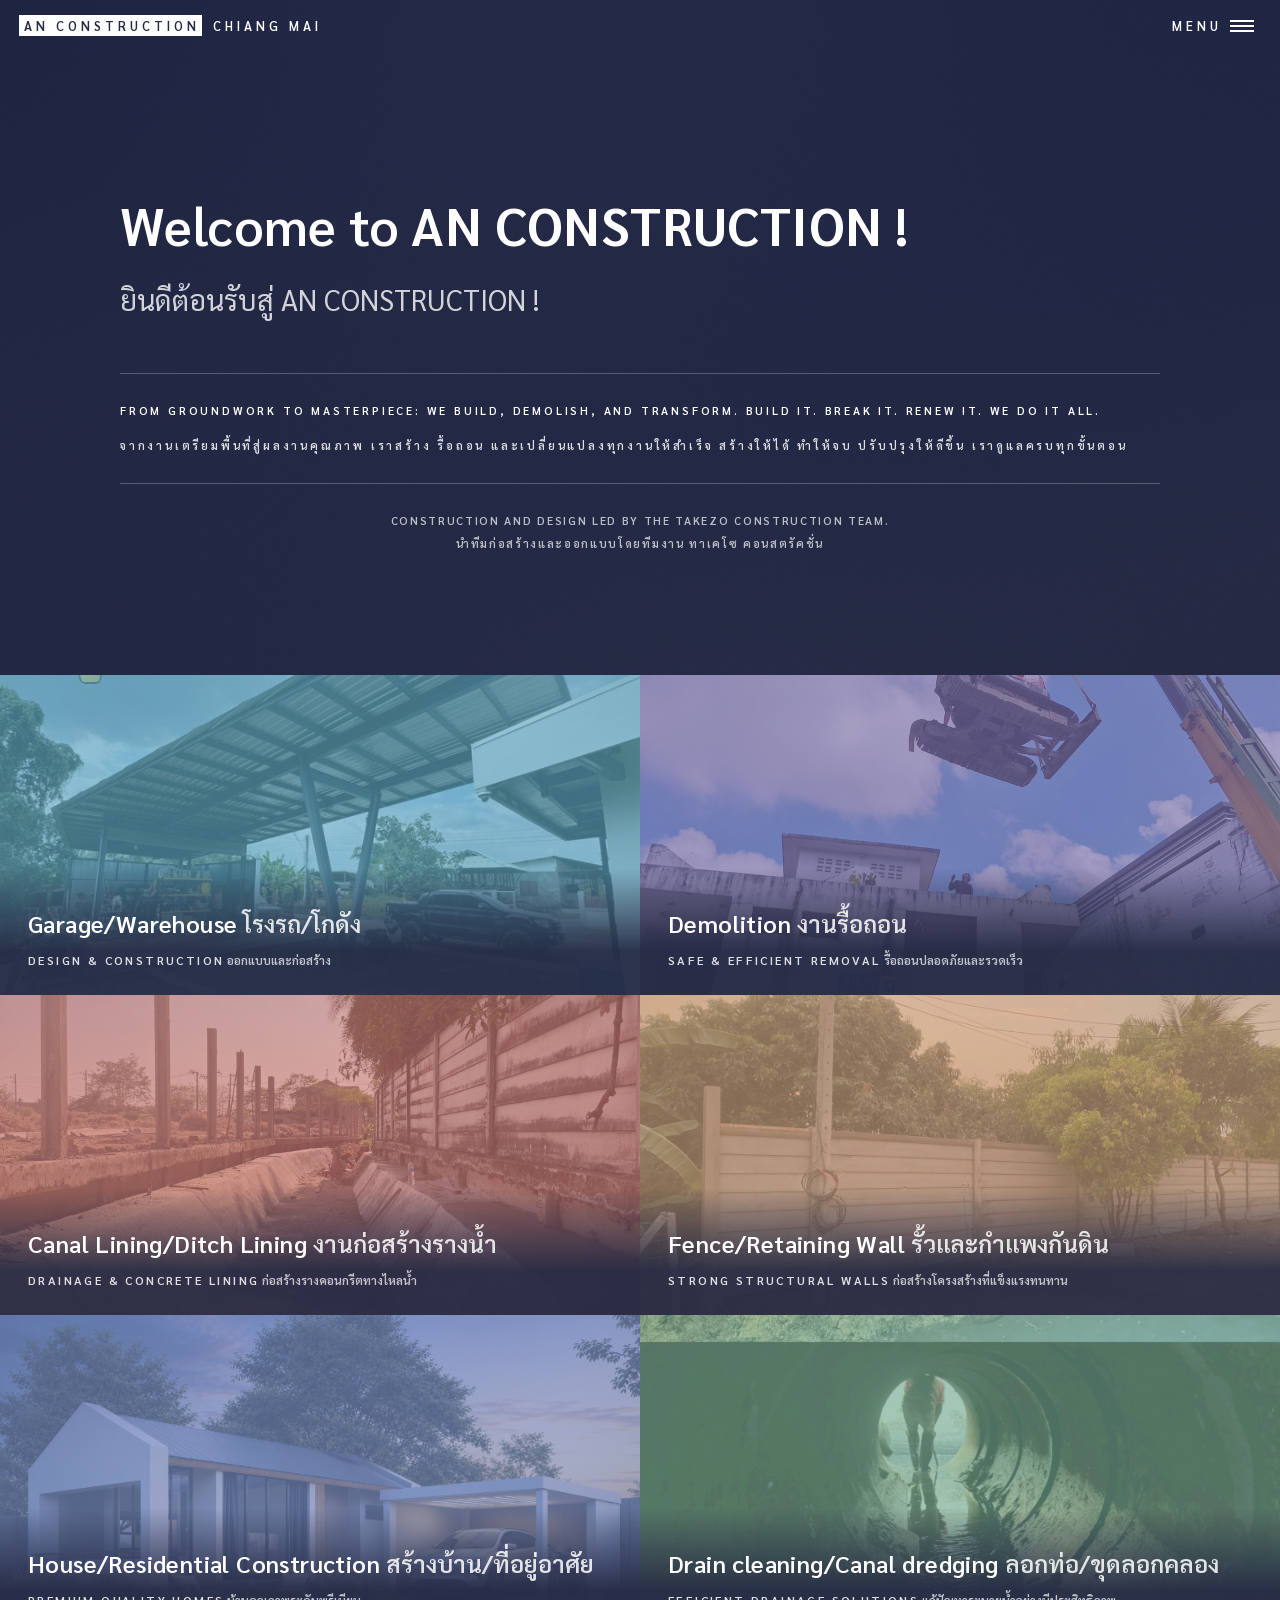
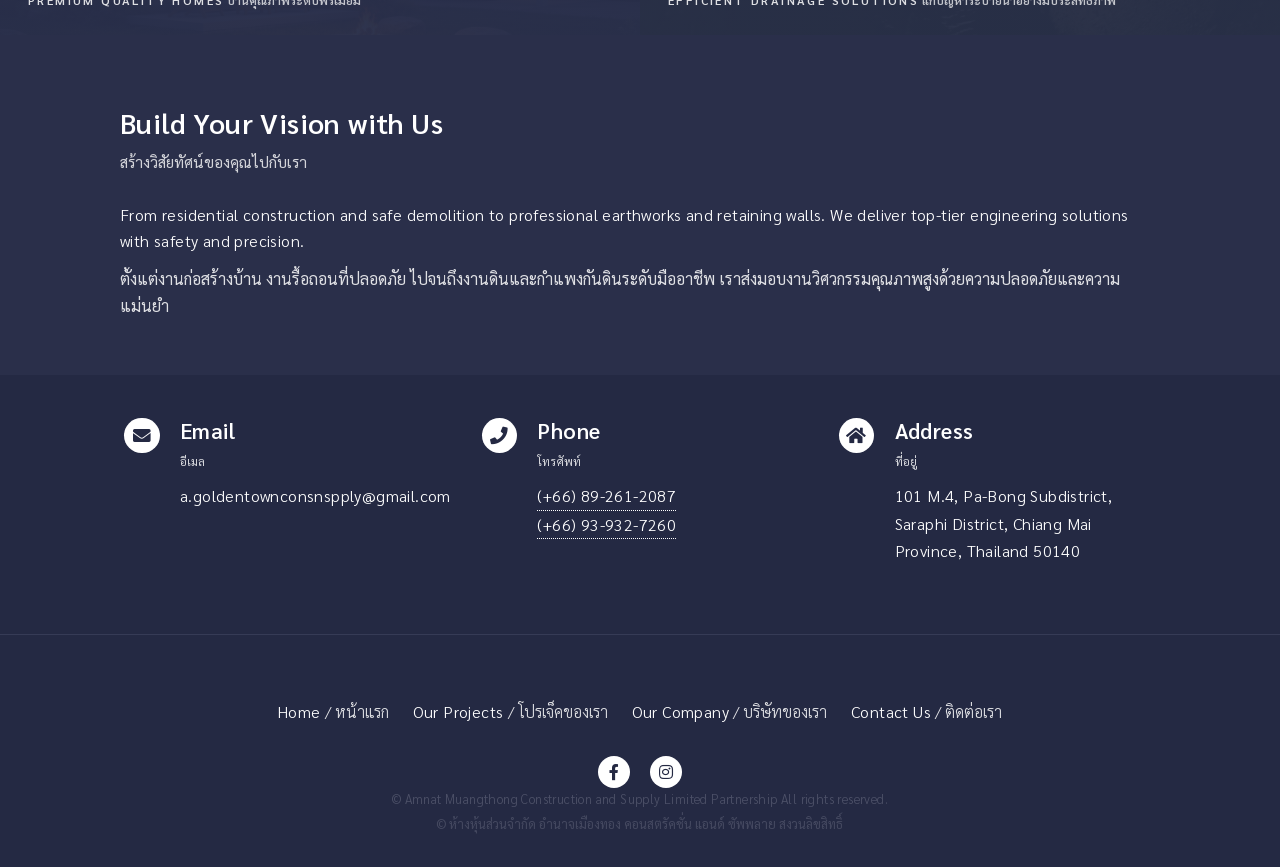
==== index.html @ c2fc77e4 "Add AN CONSTRUCTION website with SEO/AEO/GEO optimization Full static site build: 10 pages, structur" ====
<!doctype html>
<!--
	Forty by HTML5 UP
	html5up.net | @ajlkn
	Free for personal and commercial use under the CCA 3.0 license (html5up.net/license)
-->
<html lang="th">
  <head>
    <title>AN CONSTRUCTION Chiang Mai</title>
    <meta charset="utf-8" />
    <meta
      name="viewport"
      content="width=device-width, initial-scale=1, user-scalable=no"
    />
    <link rel="preconnect" href="https://fonts.googleapis.com" />
    <link rel="preconnect" href="https://fonts.gstatic.com" crossorigin />
    <link href="https://fonts.googleapis.com/css2?family=Sarabun:ital,wght@0,100;0,200;0,300;0,400;0,500;0,600;0,700;0,800;1,100;1,200;1,300;1,400;1,500;1,600;1,700;1,800&display=swap" rel="stylesheet" />
    <link rel="stylesheet" href="assets/css/main.css" />
    <noscript
      ><link rel="stylesheet" href="assets/css/noscript.css"
    /></noscript>
    <meta name="description" content="อำนาจเมืองทอง คอนสตรัคชั่น (AN CONSTRUCTION) รับเหมาก่อสร้างในเชียงใหม่ครบวงจร ทั้งงานก่อสร้าง ต่อเติมบ้าน รื้อถอน และลอกท่อระบายน้ำ บริการมาตรฐาน ตรงเวลา ติดต่อขอใบเสนอราคาฟรี" />
    <meta name="keywords" content="ลอกท่อ, รื้อถอน, ต่อเติมบ้าน, ก่อสร้าง, เชียงใหม่, รับเหมาก่อสร้างเชียงใหม่, รื้อถอนอาคารเชียงใหม่, ลอกท่อระบายน้ำเชียงใหม่, ต่อเติมบ้านเชียงใหม่, รับสร้างบ้านเชียงใหม่, ขุดลอกคลองเชียงใหม่" />
    <link rel="canonical" href="https://www.anconstruction.co.th/index.html" />
    <link rel="icon" type="image/svg+xml" href="favicon.svg" />
    <meta property="og:type" content="website" />
    <meta property="og:title" content="AN CONSTRUCTION Chiang Mai" />
    <meta property="og:description" content="อำนาจเมืองทอง คอนสตรัคชั่น (AN CONSTRUCTION) รับเหมาก่อสร้างในเชียงใหม่ครบวงจร ทั้งงานก่อสร้าง ต่อเติมบ้าน รื้อถอน และลอกท่อระบายน้ำ บริการมาตรฐาน ตรงเวลา ติดต่อขอใบเสนอราคาฟรี" />
    <meta property="og:image" content="https://www.anconstruction.co.th/images/pic07.jpg" />
    <meta property="og:url" content="https://www.anconstruction.co.th/index.html" />
    <meta property="og:locale" content="th_TH" />
    <meta name="twitter:card" content="summary_large_image" />
    <meta name="twitter:title" content="AN CONSTRUCTION Chiang Mai" />
    <meta name="twitter:description" content="อำนาจเมืองทอง คอนสตรัคชั่น (AN CONSTRUCTION) รับเหมาก่อสร้างในเชียงใหม่ครบวงจร ทั้งงานก่อสร้าง ต่อเติมบ้าน รื้อถอน และลอกท่อระบายน้ำ บริการมาตรฐาน ตรงเวลา ติดต่อขอใบเสนอราคาฟรี" />
    <meta name="twitter:image" content="https://www.anconstruction.co.th/images/pic07.jpg" />
    <script type="application/ld+json">
{
  "@context": "https://schema.org",
  "@type": "GeneralContractor",
  "name": "AN CONSTRUCTION Chiang Mai",
  "legalName": "Amnat Muangthong Construction and Supply Limited Partnership",
  "alternateName": "อำนาจเมืองทอง คอนสตรัคชั่น",
  "image": "https://www.anconstruction.co.th/images/pic07.jpg",
  "url": "https://www.anconstruction.co.th/",
  "telephone": [
    "+66892612087",
    "+66939327260"
  ],
  "email": "a.goldentownconsnspply@gmail.com",
  "address": {
    "@type": "PostalAddress",
    "streetAddress": "101 M.4",
    "addressLocality": "Pa-Bong Subdistrict, Saraphi District",
    "addressRegion": "Chiang Mai",
    "postalCode": "50140",
    "addressCountry": "TH"
  },
  "geo": {
    "@type": "GeoCoordinates",
    "latitude": 18.7295757,
    "longitude": 99.0670663
  },
  "hasMap": "https://maps.app.goo.gl/4C1uCDPWaN1j6zAW7",
  "areaServed": "Chiang Mai, Thailand",
  "sameAs": [
    "https://www.facebook.com/AmnatMuengThong",
    "https://www.instagram.com/anmtconstructions/"
  ],
  "priceRange": "$$"
}
    </script>

  </head>
  <body class="is-preload">
    <!-- Wrapper -->
    <div id="wrapper">
      <!-- Header -->
      <header id="header" class="alt">
        <a href="index.html" class="logo"
          ><strong>AN CONSTRUCTION</strong> <span>Chiang Mai</span></a
        >
        <nav>
          <a href="#menu">Menu</a>
        </nav>
      </header>

      <!-- Menu -->
      <nav id="menu">
        <ul class="links">
          <li><a href="index.html">Home<span class="i18n-th-inline"> / หน้าแรก</span></a></li>
          <li><a href="project.html">Our Projects<span class="i18n-th-inline"> / โปรเจ็คของเรา</span></a></li>
          <li><a href="companyinfo.html">Our Company<span class="i18n-th-inline"> / บริษัทของเรา</span></a></li>
          <li><a href="contactus.html">Contact Us<span class="i18n-th-inline"> / ติดต่อเรา</span></a></li>
        </ul>
      </nav>

      <!-- Banner -->
      <section id="banner" class="major">
        <div class="inner">
          <header class="major">
            <h1>Welcome to AN CONSTRUCTION !<span class="i18n-th">ยินดีต้อนรับสู่ AN CONSTRUCTION !</span></h1>
          </header>
          <hr class="banner-divider" />
          <div class="content">
            <p>
              From Groundwork to Masterpiece: We Build, Demolish, and Transform. Build it. Break it. Renew it. We do it all.
            </p>
            <p class="i18n-th">
              <br>จากงานเตรียมพื้นที่สู่ผลงานคุณภาพ เราสร้าง รื้อถอน และเปลี่ยนแปลงทุกงานให้สำเร็จ สร้างให้ได้ ทำให้จบ ปรับปรุงให้ดีขึ้น เราดูแลครบทุกขั้นตอน
            </p>
          </div>
          <hr class="banner-divider" />
          <div class="banner-credit">
            <p>
              Construction and design led by the Takezo Construction team.
            </p>
            <p class="i18n-th">
              นำทีมก่อสร้างและออกแบบโดยทีมงาน ทาเคโซ คอนสตรัคชั่น
            </p>
          </div>
        </div>
      </section>

      <!-- Main -->
      <div id="main">
        <!-- One -->
        <section id="one" class="tiles">
          <article>
            <span class="image">
              <img src="images/Garage%20Cons.jpg" alt="โครงหลังคาเหล็กช่วงกว้างคลุมพื้นที่จอดรถและจัดเก็บของ" />
            </span>
            <header class="major">
              <h3>
                <a href="garage-warehouse.html" class="link"
                  >Garage/Warehouse<span class="i18n-th-inline"> โรงรถ/โกดัง</span></a
                >
              </h3>
              <p>Design &amp; Construction<span class="i18n-th-inline"> ออกแบบและก่อสร้าง</span></p>
            </header>
          </article>
          <article>
            <span class="image">
              <img src="images/เครนติ้วแบคโฮ.jpg" alt="รถเครนยกรถขุดขึ้นชั้นบนอาคารเพื่อรื้อถอนแบบบนลงล่าง" />
            </span>
            <header class="major">
              <h3><a href="demolition.html" class="link">Demolition<span class="i18n-th-inline"> งานรื้อถอน</span></a></h3>
              <p>Safe &amp; Efficient Removal<span class="i18n-th-inline"> รื้อถอนปลอดภัยและรวดเร็ว</span></p>
            </header>
          </article>
          <article>
            <span class="image">
              <img src="images/ก่อสร้างดาดลำเหมือง%2001.jpg" alt="รางระบายน้ำคอนกรีตเสริมเหล็กที่ก่อสร้างแล้วเสร็จ" />
            </span>
            <header class="major">
              <h3>
                <a href="canal-lining.html" class="link"
                  >Canal Lining/Ditch Lining<span class="i18n-th-inline"> งานก่อสร้างรางน้ำ</span></a
                >
              </h3>
              <p>Drainage &amp; Concrete Lining<span class="i18n-th-inline"> ก่อสร้างรางคอนกรีตทางไหลน้ำ</span></p>
            </header>
          </article>
          <article>
            <span class="image">
              <img src="images/ผนังกั้นดิน%2001.jpg" alt="รั้วคอนกรีตสำเร็จรูปกั้นแนวเขตที่ดิน" />
            </span>
            <header class="major">
              <h3>
                <a href="fence.html" class="link"
                  >Fence/Retaining Wall<span class="i18n-th-inline"> รั้วและกำแพงกันดิน</span></a
                >
              </h3>
              <p>Strong Structural Walls<span class="i18n-th-inline"> ก่อสร้างโครงสร้างที่แข็งแรงทนทาน</span></p>
            </header>
          </article>
          <article>
            <span class="image">
              <img src="images/บ้านตัวอย่าง%20TK.png" alt="บ้านพักอาศัยตัวอย่างที่ออกแบบและก่อสร้างโดยทีมงาน AN CONSTRUCTION" />
            </span>
            <header class="major">
              <h3>
                <a href="house.html" class="link"
                  >House/Residential Construction<span class="i18n-th-inline"> สร้างบ้าน/ที่อยู่อาศัย</span></a
                >
              </h3>
              <p>Premium Quality Homes<span class="i18n-th-inline"> บ้านคุณภาพระดับพรีเมียม</span></p>
            </header>
          </article>
          <article>
            <span class="image">
              <img src="images/ขุดลอกท่อระบายน้ำกาญจน์กนก.jpg" alt="ภาพเปรียบเทียบก่อนและหลังขุดลอกท่อระบายน้ำที่อุดตัน" style="object-position: center 75%;" />
            </span>
            <header class="major">
              <h3>
                <a href="drain-cleaning.html" class="link"
                  >Drain cleaning/Canal dredging<span class="i18n-th-inline"> ลอกท่อ/ขุดลอกคลอง</span></a
                >
              </h3>
              <p>Efficient Drainage Solutions<span class="i18n-th-inline"> แก้ปัญหาระบายน้ำอย่างมีประสิทธิภาพ</span></p>
            </header>
          </article>
        </section>

        <!-- Two -->
        <section id="two">
          <div class="inner">
            <header class="major">
              <h2>Build Your Vision with Us<span class="i18n-th">สร้างวิสัยทัศน์ของคุณไปกับเรา</span></h2>
            </header>
            <p>
              From residential construction and safe demolition to professional
              earthworks and retaining walls. We deliver top-tier engineering
              solutions with safety and precision.
            </p>
            <p class="i18n-th">
              ตั้งแต่งานก่อสร้างบ้าน งานรื้อถอนที่ปลอดภัย ไปจนถึงงานดินและกำแพงกันดินระดับมืออาชีพ
              เราส่งมอบงานวิศวกรรมคุณภาพสูงด้วยความปลอดภัยและความแม่นยำ
            </p>
          </div>
        </section>
      </div>

      <section id="contact">
        <div class="inner contact-stack">
          <section>
            <div class="contact-method">
              <span class="icon solid alt fa-envelope"></span>
              <div class="contact-copy">
                <h3>Email<span class="i18n-th">อีเมล</span></h3>
                <span>a.goldentownconsnspply@gmail.com</span>
              </div>
            </div>
          </section>
          <section>
            <div class="contact-method">
              <span class="icon solid alt fa-phone"></span>
              <div class="contact-copy">
                <h3>Phone<span class="i18n-th">โทรศัพท์</span></h3>
                <span><a href="tel:+66892612087">(+66) 89-261-2087</a><br /><a href="tel:+66939327260">(+66) 93-932-7260</a></span>
              </div>
            </div>
          </section>
          <section>
            <div class="contact-method">
              <span class="icon solid alt fa-home"></span>
              <div class="contact-copy">
                <h3>Address<span class="i18n-th">ที่อยู่</span></h3>
                <span>101 M.4, Pa-Bong Subdistrict, Saraphi District, Chiang Mai Province, Thailand 50140</span>
              </div>
            </div>
          </section>
        </div>
      </section>

      <!-- Footer -->
      <footer id="footer">
        <div class="inner">
          <ul class="footer-links">
            <li><a href="index.html">Home<span class="i18n-th-inline"> / หน้าแรก</span></a></li>
            <li><a href="project.html">Our Projects<span class="i18n-th-inline"> / โปรเจ็คของเรา</span></a></li>
            <li><a href="companyinfo.html">Our Company<span class="i18n-th-inline"> / บริษัทของเรา</span></a></li>
            <li><a href="contactus.html">Contact Us<span class="i18n-th-inline"> / ติดต่อเรา</span></a></li>
          </ul>
          <ul class="icons">
            <li>
              <a href="https://www.facebook.com/AmnatMuengThong" class="icon brands alt fa-facebook-f"
                ><span class="label">Facebook</span></a
              >
            </li>
            <li>
              <a href="https://www.instagram.com/anmtconstructions/" class="icon brands alt fa-instagram"
                ><span class="label">Instagram</span></a
              >
            </li>
          </ul>
          <ul class="copyright">
            <li>
              &copy; Amnat Muangthong Construction and Supply Limited Partnership All
              rights reserved.<span class="i18n-th">&copy; ห้างหุ้นส่วนจำกัด อำนาจเมืองทอง คอนสตรัคชั่น แอนด์ ซัพพลาย สงวนลิขสิทธิ์</span>
            </li>
          </ul>
        </div>
      </footer>
    </div>

    <!-- Scripts -->
    <script src="assets/js/jquery.min.js"></script>
    <script src="assets/js/jquery.scrolly.min.js"></script>
    <script src="assets/js/jquery.scrollex.min.js"></script>
    <script src="assets/js/browser.min.js"></script>
    <script src="assets/js/breakpoints.min.js"></script>
    <script src="assets/js/util.js"></script>
    <script src="assets/js/main.js"></script>
  </body>
</html>
---- assets/css/main.css ----
@import url(fontawesome-all.min.css);
@import url("https://fonts.googleapis.com/css?family=Source+Sans+Pro:300,300italic,600,600italic");


html, body, div, span, applet, object,
iframe, h1, h2, h3, h4, h5, h6, p, blockquote,
pre, a, abbr, acronym, address, big, cite,
code, del, dfn, em, img, ins, kbd, q, s, samp,
small, strike, strong, sub, sup, tt, var, b,
u, i, center, dl, dt, dd, ol, ul, li, fieldset,
form, label, legend, table, caption, tbody,
tfoot, thead, tr, th, td, article, aside,
canvas, details, embed, figure, figcaption,
footer, header, hgroup, menu, nav, output, ruby,
section, summary, time, mark, audio, video {
	margin: 0;
	padding: 0;
	border: 0;
	font-size: 100%;
	font: inherit;
	vertical-align: baseline;}

article, aside, details, figcaption, figure,
footer, header, hgroup, menu, nav, section {
	display: block;}

body {
	line-height: 1;
}

ol, ul {
	list-style: none;
}

blockquote, q {
	quotes: none;
}

	blockquote:before, blockquote:after, q:before, q:after {
		content: '';
		content: none;
	}

table {
	border-collapse: collapse;
	border-spacing: 0;
}

body {
	-webkit-text-size-adjust: none;
}

mark {
	background-color: transparent;
	color: inherit;
}

input::-moz-focus-inner {
	border: 0;
	padding: 0;
}

input, select, textarea {
	-moz-appearance: none;
	-webkit-appearance: none;
	-ms-appearance: none;
	appearance: none;
}

/* Basic */

	@-ms-viewport {
		width: device-width;
	}

	body {
		-ms-overflow-style: scrollbar;
	}

	@media screen and (max-width: 480px) {

		html, body {
			min-width: 320px;
		}

	}

	html {
		box-sizing: border-box;
	}

	*, *:before, *:after {
		box-sizing: inherit;
	}

	body {
		background: #242943;
	}

		body.is-preload *, body.is-preload *:before, body.is-preload *:after {
			-moz-animation: none !important;
			-webkit-animation: none !important;
			-ms-animation: none !important;
			animation: none !important;
			-moz-transition: none !important;
			-webkit-transition: none !important;
			-ms-transition: none !important;
			transition: none !important;
		}

/* Type */

	body, input, select, textarea {
		color: #ffffff;
		font-family: "Sarabun", "Source Sans Pro", Helvetica, sans-serif;
		font-size: 14pt;
		font-weight: 300;
		letter-spacing: 0.025em;
		line-height: 1.65;
	}

	/* Bilingual EN / TH pairing */
	.i18n-th {
		display: block;
		font-weight: 400;
		letter-spacing: normal;
		opacity: 0.8;
	}

		h1 .i18n-th, h2 .i18n-th, h3 .i18n-th, h4 .i18n-th {
			font-size: 0.55em;
			margin-top: 0.35em;
			line-height: 1.5;
		}

		p.i18n-th {
			margin-top: -1.35em;
			margin-bottom: 1.5em;
			line-height: 1.7;
			opacity: 0.85;
		}

	/* About page: image beside text */
	.about-layout {
		display: flex;
		align-items: stretch;
		gap: 1.5cm;
	}

		.about-images {
			display: flex;
			flex-direction: column;
			gap: 0.8em;
			width: 52%;
			flex-shrink: 0;
		}

			.about-images .image.main {
				margin: 0;
				flex-shrink: 0;
			}

				.about-images .image.main img {
					width: 100%;
					display: block;
				}

			.about-images .image.second {
				flex: 1;
				min-height: 0;
				margin: 0;
				overflow: hidden;
			}

				.about-images .image.second img {
					width: 100%;
					height: 100%;
					-webkit-object-fit: cover;
					object-fit: cover;
					display: block;
				}

		.about-layout .story-grid {
			flex: 1;
			margin-top: 0;
			align-items: stretch;
		}

			.about-layout .story-box {
				width: 100%;
			}

		@media screen and (max-width: 736px) {

			.about-layout {
				flex-direction: column;
				gap: 1.5em;
			}

				.about-images {
					width: 100%;
				}

				.about-images .image.second {
					min-height: 12em;
				}

		}

	/* Storytelling paragraph rows */
	.story-grid {
		display: flex;
		flex-direction: column;
		align-items: center;
		gap: 1.8em;
		margin-top: 2em;
	}

		.story-box {
			box-sizing: border-box;
			width: 14cm;
			max-width: 100%;
		}

			.story-box p {
				margin: 0 0 0.85em 0;
				font-size: 0.85em;
				line-height: 1.6;
			}

			.story-box p.i18n-th {
				margin-top: -0.35em;
				margin-bottom: 1.2em;
				line-height: 1.65;
			}

			.story-box p:last-child {
				margin-bottom: 0;
			}

	/* Team */
	.team-heading {
		margin-top: 2.5em;
	}

	.team-grid {
		display: flex;
		flex-wrap: wrap;
		gap: 2em;
		justify-content: center;
	}

		.team-card {
			background: rgba(212, 212, 255, 0.035);
			border: solid 1px rgba(212, 212, 255, 0.1);
			width: calc(50% - 1em);
			overflow: hidden;
		}

			.team-card .image {
				display: block;
				margin: 0;
			}

				.team-card .image img {
					display: block;
					width: 100%;
					height: auto;
				}

			.team-info {
				padding: 1.5em;
			}

				.team-info h3 {
					margin-bottom: 0.35em;
				}

				.team-role {
					font-size: 0.8em;
					font-weight: 600;
					letter-spacing: 0.1em;
					text-transform: uppercase;
					opacity: 0.75;
					margin-bottom: 1em;
				}

				.team-bio:empty,
				.team-education:empty {
					display: none;
				}

		@media screen and (max-width: 736px) {

			.team-card {
				width: 100%;
			}

		}

	.i18n-th-inline {
		display: inline;
		font-weight: inherit;
		letter-spacing: normal;
		opacity: 0.85;
	}

		@media screen and (max-width: 1680px) {

			body, input, select, textarea {
				font-size: 14pt;
			}

		}

		@media screen and (max-width: 1280px) {

			body, input, select, textarea {
				font-size: 12pt;
			}

		}

		@media screen and (max-width: 360px) {

			body, input, select, textarea {
				font-size: 11pt;
			}

		}

	a {
		-moz-transition: color 0.2s ease-in-out, border-bottom-color 0.2s ease-in-out;
		-webkit-transition: color 0.2s ease-in-out, border-bottom-color 0.2s ease-in-out;
		-ms-transition: color 0.2s ease-in-out, border-bottom-color 0.2s ease-in-out;
		transition: color 0.2s ease-in-out, border-bottom-color 0.2s ease-in-out;
		border-bottom: dotted 1px;
		color: inherit;
		text-decoration: none;
	}

		a:hover {
			border-bottom-color: transparent;
			color: #9bf1ff !important;
		}

		a:active {
			color: #53e3fb !important;
		}

	strong, b {
		color: #ffffff;
		font-weight: 600;
	}

	em, i {
		font-style: italic;
	}

	p {
		margin: 0 0 2em 0;
	}

	h1, h2, h3, h4, h5, h6 {
		color: #ffffff;
		font-weight: 600;
		line-height: 1.65;
		margin: 0 0 1em 0;
	}

		h1 a, h2 a, h3 a, h4 a, h5 a, h6 a {
			color: inherit;
			border-bottom: 0;
		}

	h1 {
		font-size: 2.5em;
	}

	h2 {
		font-size: 1.75em;
	}

	h3 {
		font-size: 1.35em;
	}

	h4 {
		font-size: 1.1em;
	}

	h5 {
		font-size: 0.9em;
	}

	h6 {
		font-size: 0.7em;
	}

	@media screen and (max-width: 736px) {

		h1 {
			font-size: 2em;
		}

		h2 {
			font-size: 1.5em;
		}

		h3 {
			font-size: 1.25em;
		}

	}

	sub {
		font-size: 0.8em;
		position: relative;
		top: 0.5em;
	}

	sup {
		font-size: 0.8em;
		position: relative;
		top: -0.5em;
	}

	blockquote {
		border-left: solid 4px rgba(212, 212, 255, 0.1);
		font-style: italic;
		margin: 0 0 2em 0;
		padding: 0.5em 0 0.5em 2em;
	}

	code {
		background: rgba(212, 212, 255, 0.035);
		font-family: "Courier New", monospace;
		font-size: 0.9em;
		margin: 0 0.25em;
		padding: 0.25em 0.65em;
	}

	pre {
		-webkit-overflow-scrolling: touch;
		font-family: "Courier New", monospace;
		font-size: 0.9em;
		margin: 0 0 2em 0;
	}

		pre code {
			display: block;
			line-height: 1.75;
			padding: 1em 1.5em;
			overflow-x: auto;
		}

	hr {
		border: 0;
		border-bottom: solid 1px rgba(212, 212, 255, 0.1);
		margin: 2em 0;
	}

		hr.major {
			margin: 3em 0;
		}

	.align-left {
		text-align: left;
	}

	.align-center {
		text-align: center;
	}

	.align-right {
		text-align: right;
	}

/* Box */

	.box {
		border: solid 1px rgba(212, 212, 255, 0.1);
		margin-bottom: 2em;
		padding: 1.5em;
	}

		.box > :last-child,
		.box > :last-child > :last-child,
		.box > :last-child > :last-child > :last-child {
			margin-bottom: 0;
		}

		.box.alt {
			border: 0;
			border-radius: 0;
			padding: 0;
		}

/* Icon */

	.icon {
		text-decoration: none;
		border-bottom: none;
		position: relative;
	}

		.icon:before {
			-moz-osx-font-smoothing: grayscale;
			-webkit-font-smoothing: antialiased;
			display: inline-block;
			font-style: normal;
			font-variant: normal;
			text-rendering: auto;
			line-height: 1;
			text-transform: none !important;
			font-family: 'Font Awesome 5 Free';
			font-weight: 400;
		}

		.icon > .label {
			display: none;
		}

		.icon:before {
			line-height: inherit;
		}

		.icon.solid:before {
			font-weight: 900;
		}

		.icon.brands:before {
			font-family: 'Font Awesome 5 Brands';
		}

		.icon.alt:before {
			background-color: #ffffff;
			border-radius: 100%;
			color: #242943;
			display: inline-block;
			height: 2em;
			line-height: 2em;
			text-align: center;
			width: 2em;
		}

	a.icon.alt:before {
		-moz-transition: background-color 0.2s ease-in-out;
		-webkit-transition: background-color 0.2s ease-in-out;
		-ms-transition: background-color 0.2s ease-in-out;
		transition: background-color 0.2s ease-in-out;
	}

	a.icon.alt:hover:before {
		background-color: #6fc3df;
	}

	a.icon.alt:active:before {
		background-color: #37a6cb;
	}

/* Image */

	.image {
		border: 0;
		display: inline-block;
		position: relative;
	}

		.image img {
			display: block;
		}

		.image.left, .image.right {
			max-width: 30%;
		}

			.image.left img, .image.right img {
				width: 100%;
			}

		.image.left {
			float: left;
			margin: 0 1.5em 1.25em 0;
			top: 0.25em;
		}

		.image.right {
			float: right;
			margin: 0 0 1.25em 1.5em;
			top: 0.25em;
		}

		.image.fit {
			display: block;
			margin: 0 0 2em 0;
			width: 100%;
		}

			.image.fit img {
				width: 100%;
			}

		.image.main {
			display: block;
			margin: 2.5em 0;
			width: 100%;
		}

			.image.main img {
				width: 100%;
			}

			@media screen and (max-width: 736px) {

				.image.main {
					margin: 1.5em 0;
				}

			}

/* Icons */

	ul.icons {
		cursor: default;
		list-style: none;
		padding-left: 0;
	}

		ul.icons li {
			display: inline-block;
			padding: 0 1em 0 0;
		}

			ul.icons li:last-child {
				padding-right: 0;
			}

		@media screen and (max-width: 736px) {

			ul.icons li {
				padding: 0 0.75em 0 0;
			}

		}

/* Tiles */

	.tiles {
		display: -moz-flex;
		display: -webkit-flex;
		display: -ms-flex;
		display: flex;
		-moz-flex-wrap: wrap;
		-webkit-flex-wrap: wrap;
		-ms-flex-wrap: wrap;
		flex-wrap: wrap;
		border-top: 0 !important;
	}

		.tiles + * {
			border-top: 0 !important;
		}

		.tiles article {
			display: block;
			-moz-transition: -moz-transform 0.25s ease, opacity 0.25s ease, -moz-filter 1s ease, -webkit-filter 1s ease;
			-webkit-transition: -webkit-transform 0.25s ease, opacity 0.25s ease, -webkit-filter 1s ease, -webkit-filter 1s ease;
			-ms-transition: -ms-transform 0.25s ease, opacity 0.25s ease, -ms-filter 1s ease, -webkit-filter 1s ease;
			transition: transform 0.25s ease, opacity 0.25s ease, filter 1s ease, -webkit-filter 1s ease;
			cursor: default;
			overflow: hidden;
			position: relative;
			width: 50%;
			height: 22em;
			box-sizing: border-box;
		}

			.tiles article .image {
				display: block;
				position: absolute;
				top: 0;
				left: 0;
				width: 100%;
				height: 100%;
				z-index: 0;
			}

				.tiles article .image img {
					width: 100%;
					height: 100%;
					-webkit-object-fit: cover;
					object-fit: cover;
					display: block;
				}

			.tiles article header {
				position: absolute;
				left: 0;
				right: 0;
				bottom: 0;
				width: 100%;
				margin-bottom: 0;
				box-sizing: border-box;
				padding: 2em 2.25em 1.5em 2.25em;
				text-align: left;
				background: -moz-linear-gradient(top, rgba(36, 41, 67, 0) 0%, rgba(36, 41, 67, 0.92) 65%);
				background: -webkit-linear-gradient(top, rgba(36, 41, 67, 0) 0%, rgba(36, 41, 67, 0.92) 65%);
				background: linear-gradient(to bottom, rgba(36, 41, 67, 0) 0%, rgba(36, 41, 67, 0.92) 65%);
				z-index: 3;
			}

			.tiles article h3 {
				font-size: 1.5em;
				line-height: 1.3;
				margin: 0 0 0.5em 0;
			}

				.tiles article h3 a:hover {
					color: inherit !important;
				}

			.tiles article p {
				margin: 0;
				font-size: 0.75em;
				font-weight: 600;
				letter-spacing: 0.2em;
				text-transform: uppercase;
				opacity: 0.85;
			}

			.tiles article .link.primary {
				border: 0;
				height: 100%;
				left: 0;
				position: absolute;
				top: 0;
				width: 100%;
				z-index: 4;
			}

			.tiles article:before {
				-moz-transition: opacity 0.5s ease;
				-webkit-transition: opacity 0.5s ease;
				-ms-transition: opacity 0.5s ease;
				transition: opacity 0.5s ease;
				bottom: 0;
				content: '';
				display: block;
				height: 100%;
				left: 0;
				opacity: 0.55;
				position: absolute;
				width: 100%;
				z-index: 2;
			}

			.tiles article:after {
				background-color: rgba(36, 41, 67, 0.25);
				content: '';
				display: block;
				height: 100%;
				left: 0;
				position: absolute;
				top: 0;
				width: 100%;
				z-index: 1;
			}

			.tiles article:hover:before {
				opacity: 0;
			}

			.tiles article.is-transitioning {
				-moz-transform: scale(0.95);
				-webkit-transform: scale(0.95);
				-ms-transform: scale(0.95);
				transform: scale(0.95);
				-moz-filter: blur(0.5em);
				-webkit-filter: blur(0.5em);
				-ms-filter: blur(0.5em);
				filter: blur(0.5em);
				opacity: 0;
			}

			.tiles article:nth-child(6n - 5):before {
				background-color: #6fc3df;
			}

			.tiles article:nth-child(6n - 4):before {
				background-color: #8d82c4;
			}

			.tiles article:nth-child(6n - 3):before {
				background-color: #ec8d81;
			}

			.tiles article:nth-child(6n - 2):before {
				background-color: #e7b788;
			}

			.tiles article:nth-child(6n - 1):before {
				background-color: #8ea9e8;
			}

			.tiles article:nth-child(6n):before {
				background-color: #87c5a4;
			}

		@media screen and (max-width: 1280px) {

			.tiles article {
				height: 20em;
			}

			.tiles article header {
				padding: 2.5em 1.75em 1.5em 1.75em;
			}

		}

		@media screen and (max-width: 980px) {

			.tiles article {
				width: 100%;
				height: 18em;
			}

		}

		@media screen and (max-width: 736px) {

			.tiles article {
				height: 16em;
			}

			.tiles article header {
				padding: 2em 1.5em 1.5em 1.5em;
			}

			.tiles article h3 {
				font-size: 1.3em;
			}

		}

		@media screen and (max-width: 480px) {

			.tiles article {
				height: 14em;
			}

		}

/* Contact Method */

	.contact-method {
		margin: 0 0 2em 0;
		display: -moz-flex;
		display: -webkit-flex;
		display: -ms-flex;
		display: flex;
		align-items: flex-start;
		gap: 1em;
	}

		.contact-method .icon {
			flex: 0 0 2.5em;
			font-size: 1.1em;
			height: 2.5em;
			line-height: 2.5em;
			position: static;
			text-align: center;
			width: 2.5em;
		}

		.contact-method .contact-copy {
			flex: 1;
			min-width: 0;
		}

		.contact-method .contact-copy > span,
		.contact-method > span {
			display: block;
			line-height: 1.7;
		}

		.contact-method .contact-copy h3,
		.contact-method h3 {
			margin: 0 0 0.55em 0;
		}

		.contact-method .contact-copy a,
		.contact-method > span a {
			display: inline-block;
		}

	#contact > .inner.contact-stack {
		display: grid;
		grid-template-columns: repeat(3, minmax(0, 1fr));
		gap: 2rem;
		padding: 0 !important;
	}

		#contact > .inner.contact-stack > section {
			border-right: 0;
			padding: 1cm 0;
			width: auto;
		}

		#contact > .inner.contact-stack > section:nth-child(odd),
		#contact > .inner.contact-stack > section:nth-child(even) {
			padding-left: 0;
			padding-right: 0;
			width: auto;
		}

		#contact > .inner.contact-stack > section + section:before {
			display: none;
		}

	@media screen and (max-width: 980px) {

		#contact > .inner.contact-stack {
			display: block;
		}

			#contact > .inner.contact-stack > section {
				padding: 1cm 0;
				width: 100%;
			}

	}

/* Spotlights */

	.spotlights {
		border-top: 0 !important;
	}

		.spotlights + * {
			border-top: 0 !important;
		}

		.spotlights > section {
			display: -moz-flex;
			display: -webkit-flex;
			display: -ms-flex;
			display: flex;
			-moz-flex-direction: row;
			-webkit-flex-direction: row;
			-ms-flex-direction: row;
			flex-direction: row;
			background-color: #2e3450;
		}

			.spotlights > section > .image {
				background-position: center center;
				background-size: cover;
				border-radius: 0;
				display: block;
				position: relative;
				width: 30%;
				height: 26em;
				overflow: hidden;
			}

				.spotlights > section > .image img {
					border-radius: 0;
					display: block;
					position: absolute;
					top: 0;
					left: 0;
					width: 100%;
					height: 100%;
					-webkit-object-fit: cover;
					object-fit: cover;
					object-position: center center;
				}

				.spotlights > section > .image:before {
					background: rgba(36, 41, 67, 0.9);
					content: '';
					display: block;
					height: 100%;
					left: 0;
					opacity: 0;
					position: absolute;
					top: 0;
					width: 100%;
				}

			.spotlights > section > .content {
				display: -moz-flex;
				display: -webkit-flex;
				display: -ms-flex;
				display: flex;
				-moz-flex-direction: column;
				-webkit-flex-direction: column;
				-ms-flex-direction: column;
				flex-direction: column;
				-moz-justify-content: center;
				-webkit-justify-content: center;
				-ms-justify-content: center;
				justify-content: center;
				-moz-align-items: center;
				-webkit-align-items: center;
				-ms-align-items: center;
				align-items: center;
				padding: 2em 3em 0.1em 3em ;
				width: 70%;
			}

				.spotlights > section > .content > .inner {
					margin: 0 auto;
					max-width: 100%;
					width: 65em;
				}

			.spotlights > section:nth-child(2n) {
				-moz-flex-direction: row-reverse;
				-webkit-flex-direction: row-reverse;
				-ms-flex-direction: row-reverse;
				flex-direction: row-reverse;
				background-color: #333856;
			}

				.spotlights > section:nth-child(2n) > .content {
					-moz-align-items: -moz-flex-end;
					-webkit-align-items: -webkit-flex-end;
					-ms-align-items: -ms-flex-end;
					align-items: flex-end;
				}

		@media screen and (max-width: 1680px) {

			.spotlights > section > .image {
				width: 40%;
			}

			.spotlights > section > .content {
				width: 60%;
			}

		}

		@media screen and (max-width: 1280px) {

			.spotlights > section > .image {
				width: 45%;
			}

			.spotlights > section > .content {
				width: 55%;
			}

		}

		@media screen and (max-width: 980px) {

			.spotlights > section {
				display: block;
			}

				.spotlights > section > .image {
					width: 100%;
					height: 20em;
				}

				.spotlights > section > .content {
					padding: 4em 3em 2em 3em ;
					width: 100%;
				}

		}

		@media screen and (max-width: 736px) {

			.spotlights > section > .image {
				height: 16em;
			}

			.spotlights > section > .content {
				padding: 3em 1.5em 1em 1.5em ;
			}

		}

/* Header */

	@-moz-keyframes reveal-header {
		0% {
			top: -4em;
			opacity: 0;
		}

		100% {
			top: 0;
			opacity: 1;
		}
	}

	@-webkit-keyframes reveal-header {
		0% {
			top: -4em;
			opacity: 0;
		}

		100% {
			top: 0;
			opacity: 1;
		}
	}

	@-ms-keyframes reveal-header {
		0% {
			top: -4em;
			opacity: 0;
		}

		100% {
			top: 0;
			opacity: 1;
		}
	}

	@keyframes reveal-header {
		0% {
			top: -4em;
			opacity: 0;
		}

		100% {
			top: 0;
			opacity: 1;
		}
	}

	#header {
		display: -moz-flex;
		display: -webkit-flex;
		display: -ms-flex;
		display: flex;
		background-color: #2a2f4a;
		box-shadow: 0 0 0.25em 0 rgba(0, 0, 0, 0.15);
		cursor: default;
		font-weight: 600;
		height: 3.25em;
		left: 0;
		letter-spacing: 0.25em;
		line-height: 3.25em;
		margin: 0;
		position: fixed;
		text-transform: uppercase;
		top: 0;
		width: 100%;
		z-index: 10000;
	}

		#header .logo {
			border: 0;
			display: inline-block;
			font-size: 0.8em;
			height: inherit;
			line-height: inherit;
			padding: 0 1.5em;
		}

			#header .logo strong {
				-moz-transition: background-color 0.2s ease-in-out, color 0.2s ease-in-out;
				-webkit-transition: background-color 0.2s ease-in-out, color 0.2s ease-in-out;
				-ms-transition: background-color 0.2s ease-in-out, color 0.2s ease-in-out;
				transition: background-color 0.2s ease-in-out, color 0.2s ease-in-out;
				background-color: #ffffff;
				color: #242943;
				display: inline-block;
				line-height: 1.65em;
				margin-right: 0.325em;
				padding: 0 0.125em 0 0.375em;
			}

			#header .logo:hover strong {
				background-color: #9bf1ff;
			}

			#header .logo:active strong {
				background-color: #53e3fb;
			}

		#header nav {
			display: -moz-flex;
			display: -webkit-flex;
			display: -ms-flex;
			display: flex;
			-moz-justify-content: -moz-flex-end;
			-webkit-justify-content: -webkit-flex-end;
			-ms-justify-content: -ms-flex-end;
			justify-content: flex-end;
			-moz-flex-grow: 1;
			-webkit-flex-grow: 1;
			-ms-flex-grow: 1;
			flex-grow: 1;
			height: inherit;
			line-height: inherit;
		}

			#header nav a {
				border: 0;
				display: block;
				font-size: 0.8em;
				height: inherit;
				line-height: inherit;
				padding: 0 0.75em;
				position: relative;
				vertical-align: middle;
			}

				#header nav a:last-child {
					padding-right: 1.5em;
				}

				#header nav a[href="#menu"] {
					padding-right: 3.325em !important;
				}

					#header nav a[href="#menu"]:before, #header nav a[href="#menu"]:after {
						background-image: url("data:image/svg+xml;charset=utf8,%3Csvg xmlns='http://www.w3.org/2000/svg' width='24' height='32' viewBox='0 0 24 32' preserveAspectRatio='none'%3E%3Cstyle%3Eline %7B stroke-width: 2px%3B stroke: %23ffffff%3B %7D%3C/style%3E%3Cline x1='0' y1='11' x2='24' y2='11' /%3E%3Cline x1='0' y1='21' x2='24' y2='21' /%3E%3Cline x1='0' y1='16' x2='24' y2='16' /%3E%3C/svg%3E");
						background-position: center;
						background-repeat: no-repeat;
						background-size: 24px 32px;
						content: '';
						display: block;
						height: 100%;
						position: absolute;
						right: 1.5em;
						top: 0;
						vertical-align: middle;
						width: 24px;
					}

					#header nav a[href="#menu"]:after {
						-moz-transition: opacity 0.2s ease-in-out;
						-webkit-transition: opacity 0.2s ease-in-out;
						-ms-transition: opacity 0.2s ease-in-out;
						transition: opacity 0.2s ease-in-out;
						background-image: url("data:image/svg+xml;charset=utf8,%3Csvg xmlns='http://www.w3.org/2000/svg' width='24' height='32' viewBox='0 0 24 32' preserveAspectRatio='none'%3E%3Cstyle%3Eline %7B stroke-width: 2px%3B stroke: %239bf1ff%3B %7D%3C/style%3E%3Cline x1='0' y1='11' x2='24' y2='11' /%3E%3Cline x1='0' y1='21' x2='24' y2='21' /%3E%3Cline x1='0' y1='16' x2='24' y2='16' /%3E%3C/svg%3E");
						opacity: 0;
						z-index: 1;
					}

					#header nav a[href="#menu"]:hover:after, #header nav a[href="#menu"]:active:after {
						opacity: 1;
					}

					#header nav a[href="#menu"]:last-child {
						padding-right: 3.875em !important;
					}

						#header nav a[href="#menu"]:last-child:before, #header nav a[href="#menu"]:last-child:after {
							right: 2em;
						}

		#header.reveal {
			-moz-animation: reveal-header 0.35s ease;
			-webkit-animation: reveal-header 0.35s ease;
			-ms-animation: reveal-header 0.35s ease;
			animation: reveal-header 0.35s ease;
		}

		#header.alt {
			-moz-transition: opacity 2.5s ease;
			-webkit-transition: opacity 2.5s ease;
			-ms-transition: opacity 2.5s ease;
			transition: opacity 2.5s ease;
			-moz-transition-delay: 0.75s;
			-webkit-transition-delay: 0.75s;
			-ms-transition-delay: 0.75s;
			transition-delay: 0.75s;
			-moz-animation: none;
			-webkit-animation: none;
			-ms-animation: none;
			animation: none;
			background-color: transparent;
			box-shadow: none;
			position: absolute;
		}

			#header.alt.style1 .logo strong {
				color: #6fc3df;
			}

			#header.alt.style2 .logo strong {
				color: #8d82c4;
			}

			#header.alt.style3 .logo strong {
				color: #ec8d81;
			}

			#header.alt.style4 .logo strong {
				color: #e7b788;
			}

			#header.alt.style5 .logo strong {
				color: #8ea9e8;
			}

			#header.alt.style6 .logo strong {
				color: #87c5a4;
			}

		body.is-preload #header.alt {
			opacity: 0;
		}

		@media screen and (max-width: 1680px) {

			#header nav a[href="#menu"] {
				padding-right: 3.75em !important;
			}

				#header nav a[href="#menu"]:last-child {
					padding-right: 4.25em !important;
				}

		}

		@media screen and (max-width: 1280px) {

			#header nav a[href="#menu"] {
				padding-right: 4em !important;
			}

				#header nav a[href="#menu"]:last-child {
					padding-right: 4.5em !important;
				}

		}

		@media screen and (max-width: 736px) {

			#header {
				height: 2.75em;
				line-height: 2.75em;
			}

				#header .logo {
					padding: 0 1em;
				}

				#header nav a {
					padding: 0 0.5em;
				}

					#header nav a:last-child {
						padding-right: 1em;
					}

					#header nav a[href="#menu"] {
						padding-right: 3.25em !important;
					}

						#header nav a[href="#menu"]:before, #header nav a[href="#menu"]:after {
							right: 0.75em;
						}

						#header nav a[href="#menu"]:last-child {
							padding-right: 4em !important;
						}

							#header nav a[href="#menu"]:last-child:before, #header nav a[href="#menu"]:last-child:after {
								right: 1.5em;
							}

		}

		@media screen and (max-width: 480px) {

			#header .logo span {
				display: none;
			}

			#header nav a[href="#menu"] {
				overflow: hidden;
				padding-right: 0 !important;
				text-indent: 5em;
				white-space: nowrap;
				width: 5em;
			}

				#header nav a[href="#menu"]:before, #header nav a[href="#menu"]:after {
					right: 0;
					width: inherit;
				}

				#header nav a[href="#menu"]:last-child:before, #header nav a[href="#menu"]:last-child:after {
					width: 4em;
					right: 0;
				}

		}

/* Banner */

	#banner {
		-moz-align-items: center;
		-webkit-align-items: center;
		-ms-align-items: center;
		align-items: center;
		background-image: url("../../images/banner.jpg");
		display: -moz-flex;
		display: -webkit-flex;
		display: -ms-flex;
		display: flex;
		padding: 6em 0 2em 0 ;
		background-attachment: fixed;
		background-position: center;
		background-repeat: no-repeat;
		background-size: cover;
		border-bottom: 0 !important;
		cursor: default;
		height: 60vh;
		margin-bottom: -3.25em;
		max-height: 32em;
		min-height: 22em;
		position: relative;
		top: -3.25em;
	}

		#banner:after {
			-moz-transition: opacity 2.5s ease;
			-webkit-transition: opacity 2.5s ease;
			-ms-transition: opacity 2.5s ease;
			transition: opacity 2.5s ease;
			-moz-transition-delay: 0.75s;
			-webkit-transition-delay: 0.75s;
			-ms-transition-delay: 0.75s;
			transition-delay: 0.75s;
			pointer-events: none;
			background-color: #242943;
			content: '';
			display: block;
			height: 100%;
			left: 0;
			opacity: 0.85;
			position: absolute;
			top: 0;
			width: 100%;
			z-index: 1;
		}

		#banner h1 {
			font-size: 3.25em;
		}

		#banner > .inner {
			-moz-transition: opacity 1.5s ease, -moz-transform 0.5s ease-out, -moz-filter 0.5s ease, -webkit-filter 0.5s ease;
			-webkit-transition: opacity 1.5s ease, -webkit-transform 0.5s ease-out, -webkit-filter 0.5s ease, -webkit-filter 0.5s ease;
			-ms-transition: opacity 1.5s ease, -ms-transform 0.5s ease-out, -ms-filter 0.5s ease, -webkit-filter 0.5s ease;
			transition: opacity 1.5s ease, transform 0.5s ease-out, filter 0.5s ease, -webkit-filter 0.5s ease;
			padding: 0 !important;
			position: relative;
			z-index: 2;
		}

			#banner > .inner .image {
				display: none;
			}

			#banner > .inner header {
				width: auto;
			}

				#banner > .inner header > :first-child {
					width: auto;
				}

					#banner > .inner header > :first-child:after {
						max-width: 100%;
					}

			#banner > .inner .banner-divider {
				border: 0;
				border-top: solid 1px rgba(255, 255, 255, 0.25);
				margin: 1.75em 0;
			}

			#banner > .inner .content {
				display: block;
				margin: 0 0 1.75em 0;
			}

				#banner > .inner .content > * {
					margin-right: 0;
					margin-bottom: 3mm;
				}

				#banner > .inner .content > :last-child {
					margin-right: 0;
					margin-bottom: 0;
				}

				#banner > .inner .content p {
					font-size: 0.7em;
					font-weight: 600;
					letter-spacing: 0.25em;
					text-transform: uppercase;
				}

			#banner > .inner .banner-credit {
				width: 100%;
				text-align: center;
			}

				#banner > .inner .banner-credit p {
					margin: 0 0 0.35em 0;
					font-size: 0.7em;
					font-weight: 600;
					letter-spacing: 0.15em;
					text-transform: uppercase;
					opacity: 0.7;
				}

				#banner > .inner .banner-credit p.i18n-th {
					margin-top: 0;
				}

		#banner.major {
			height: 75vh;
			min-height: 30em;
			max-height: 50em;
		}

			#banner.major.alt {
				opacity: 0.75;
			}

		#banner.style1:after {
			background-color: #6fc3df;
		}

		#banner.style2:after {
			background-color: #8d82c4;
		}

		#banner.style3:after {
			background-color: #ec8d81;
		}

		#banner.style4:after {
			background-color: #e7b788;
		}

		#banner.style5:after {
			background-color: #8ea9e8;
		}

		#banner.style6:after {
			background-color: #87c5a4;
		}

		body.is-preload #banner:after {
			opacity: 1.0;
		}

		body.is-preload #banner > .inner {
			-moz-filter: blur(0.125em);
			-webkit-filter: blur(0.125em);
			-ms-filter: blur(0.125em);
			filter: blur(0.125em);
			-moz-transform: translateX(-0.5em);
			-webkit-transform: translateX(-0.5em);
			-ms-transform: translateX(-0.5em);
			transform: translateX(-0.5em);
			opacity: 0;
		}

		@media screen and (max-width: 1280px) {

			#banner {
				background-attachment: scroll;
			}

		}

		@media screen and (max-width: 736px) {

			#banner {
				padding: 5em 0 1em 0 ;
				height: auto;
				margin-bottom: -2.75em;
				max-height: none;
				min-height: 0;
				top: -2.75em;
			}

				#banner h1 {
					font-size: 2em;
				}

				#banner > .inner .content {
					display: block;
				}

					#banner > .inner .content > * {
						margin-right: 0;
						margin-bottom: 2em;
					}

				#banner.major {
					height: auto;
					min-height: 0;
					max-height: none;
				}

		}

		@media screen and (max-width: 480px) {

			#banner {
				padding: 6em 0 2em 0 ;
			}

				#banner > .inner .content p br {
					display: none;
				}

				#banner.major {
					padding: 8em 0 4em 0 ;
				}

		}

/* Main */

	#main {
		background-color: #2a2f4a;
	}

		#main > * {
			border-top: solid 1px rgba(212, 212, 255, 0.1);
		}

			#main > *:first-child {
				border-top: 0;
			}

			#main > * > .inner {
				padding: 4em 0 2em 0 ;
				margin: 0 auto;
				max-width: 65em;
				width: calc(100% - 6em);
			}

				@media screen and (max-width: 736px) {

					#main > * > .inner {
						padding: 3em 0 1em 0 ;
						width: calc(100% - 3em);
					}

				}

		#main.alt {
			background-color: transparent;
			border-bottom: solid 1px rgba(212, 212, 255, 0.1);
		}

/* Contact */

	#contact {
		border-bottom: solid 1px rgba(212, 212, 255, 0.1);
		overflow-x: hidden;
	}

		#contact > .inner {
			display: -moz-flex;
			display: -webkit-flex;
			display: -ms-flex;
			display: flex;
			padding: 0 !important;
		}

			#contact > .inner > :nth-child(2n - 1) {
				padding: 4em 3em 2em 0 ;
				border-right: solid 1px rgba(212, 212, 255, 0.1);
				width: 60%;
			}

			#contact > .inner > :nth-child(2n) {
				padding-left: 3em;
				width: 40%;
			}

			#contact > .inner > .split {
				padding: 0;
			}

				#contact > .inner > .split > * {
					padding: 3em 0 1em 3em ;
					position: relative;
				}

					#contact > .inner > .split > *:before {
						border-top: solid 1px rgba(212, 212, 255, 0.1);
						content: '';
						display: block;
						margin-left: -3em;
						position: absolute;
						top: 0;
						width: calc(100vw + 3em);
					}

				#contact > .inner > .split > :first-child:before {
					display: none;
				}

		@media screen and (max-width: 980px) {

			#contact > .inner {
				display: block;
			}

				#contact > .inner > :nth-child(2n - 1) {
					padding: 4em 0 2em 0 ;
					border-right: 0;
					width: 100%;
				}

				#contact > .inner > :nth-child(2n) {
					padding-left: 0;
					width: 100%;
				}

				#contact > .inner > .split > * {
					padding: 3em 0 1em 0 ;
				}

				#contact > .inner > .split > :first-child:before {
					display: block;
				}

		}

		@media screen and (max-width: 736px) {

			#contact > .inner > :nth-child(2n - 1) {
				padding: 3em 0 1em 0 ;
			}

		}

/* Footer */

	#footer {
		text-align: center;
	}

	#footer .footer-links {
		align-items: center;
		display: flex;
		flex-wrap: wrap;
		gap: 0.75em 1.5em;
		justify-content: center;
		list-style: none;
		margin: 0 0 1.9em 0;
		padding-left: 0;
	}

		#footer .footer-links li {
			margin: 0;
			padding: 0;
		}

			#footer .footer-links li:before {
				display: none;
			}

		#footer .footer-links a {
			border-bottom: 0;
			display: inline-block;
			line-height: 1.3;
			white-space: nowrap;
		}

	#footer .copyright {
		font-size: 0.8em;
		list-style: none;
		padding-left: 0;
		text-align: center;
	}

		#footer .copyright li {
			border-left: solid 1px rgba(212, 212, 255, 0.1);
			color: rgba(244, 244, 255, 0.2);
			display: inline-block;
			line-height: 1.7;
			margin-left: 1em;
			padding-left: 1em;
		}

			#footer .copyright li:first-child {
				border-left: 0;
				margin-left: 0;
				padding-left: 0;
			}

			#footer .copyright .i18n-th {
				margin-top: 0.3em;
			}

	@media screen and (max-width: 480px) {

		#footer .copyright li {
			display: block;
			border-left: 0;
			margin-left: 0;
			padding-left: 0;
			line-height: inherit;
		}

	}

/* Wrapper */

	#wrapper {
		-moz-transition: -moz-filter 0.35s ease, -webkit-filter 0.35s ease, opacity 0.375s ease-out;
		-webkit-transition: -webkit-filter 0.35s ease, -webkit-filter 0.35s ease, opacity 0.375s ease-out;
		-ms-transition: -ms-filter 0.35s ease, -webkit-filter 0.35s ease, opacity 0.375s ease-out;
		transition: filter 0.35s ease, -webkit-filter 0.35s ease, opacity 0.375s ease-out;
		padding-top: 3.25em;
	}

		#wrapper.is-transitioning {
			opacity: 0;
		}

		#wrapper > * > .inner {
			padding: 4em 0 2em 0 ;
			margin: 0 auto;
			max-width: 65em;
			width: calc(100% - 6em);
		}

			@media screen and (max-width: 736px) {

				#wrapper > * > .inner {
					padding: 3em 0 1em 0 ;
					width: calc(100% - 3em);
				}

			}

		@media screen and (max-width: 736px) {

			#wrapper {
				padding-top: 2.75em;
			}

		}

/* Menu */

	#menu {
		-moz-transition: -moz-transform 0.35s ease, opacity 0.35s ease, visibility 0.35s;
		-webkit-transition: -webkit-transform 0.35s ease, opacity 0.35s ease, visibility 0.35s;
		-ms-transition: -ms-transform 0.35s ease, opacity 0.35s ease, visibility 0.35s;
		transition: transform 0.35s ease, opacity 0.35s ease, visibility 0.35s;
		-moz-align-items: center;
		-webkit-align-items: center;
		-ms-align-items: center;
		align-items: center;
		display: -moz-flex;
		display: -webkit-flex;
		display: -ms-flex;
		display: flex;
		-moz-justify-content: center;
		-webkit-justify-content: center;
		-ms-justify-content: center;
		justify-content: center;
		pointer-events: none;
		background: rgba(36, 41, 67, 0.9);
		box-shadow: none;
		height: 100%;
		left: 0;
		opacity: 0;
		overflow: hidden;
		padding: 3em 2em;
		position: fixed;
		top: 0;
		visibility: hidden;
		width: 100%;
		z-index: 10002;
	}

		#menu .inner {
			-moz-transition: -moz-transform 0.35s ease-out, opacity 0.35s ease, visibility 0.35s;
			-webkit-transition: -webkit-transform 0.35s ease-out, opacity 0.35s ease, visibility 0.35s;
			-ms-transition: -ms-transform 0.35s ease-out, opacity 0.35s ease, visibility 0.35s;
			transition: transform 0.35s ease-out, opacity 0.35s ease, visibility 0.35s;
			-moz-transform: rotateX(20deg);
			-webkit-transform: rotateX(20deg);
			-ms-transform: rotateX(20deg);
			transform: rotateX(20deg);
			-webkit-overflow-scrolling: touch;
			max-width: 100%;
			max-height: 100vh;
			opacity: 0;
			overflow: auto;
			text-align: center;
			visibility: hidden;
			width: 18em;
		}

			#menu .inner > :first-child {
				margin-top: 2em;
			}

			#menu .inner > :last-child {
				margin-bottom: 3em;
			}

		#menu ul {
			margin: 0 0 1em 0;
		}

			#menu ul.links {
				list-style: none;
				padding: 0;
			}

				#menu ul.links > li {
					padding: 0;
				}

					#menu ul.links > li > a:not(.button) {
						border: 0;
						border-top: solid 1px rgba(212, 212, 255, 0.1);
						display: block;
						font-size: 0.8em;
						font-weight: 600;
						letter-spacing: 0.25em;
						line-height: 4em;
						text-decoration: none;
						text-transform: uppercase;
					}

					#menu ul.links > li > .button {
						display: block;
						margin: 0.5em 0 0 0;
					}

					#menu ul.links > li:first-child > a:not(.button) {
						border-top: 0 !important;
					}

		#menu .close {
			-moz-transition: color 0.2s ease-in-out;
			-webkit-transition: color 0.2s ease-in-out;
			-ms-transition: color 0.2s ease-in-out;
			transition: color 0.2s ease-in-out;
			-webkit-tap-highlight-color: rgba(0, 0, 0, 0);
			border: 0;
			cursor: pointer;
			display: block;
			height: 4em;
			line-height: 4em;
			overflow: hidden;
			padding-right: 1.25em;
			position: absolute;
			right: 0;
			text-align: right;
			text-indent: 8em;
			top: 0;
			vertical-align: middle;
			white-space: nowrap;
			width: 8em;
		}

			#menu .close:before, #menu .close:after {
				-moz-transition: opacity 0.2s ease-in-out;
				-webkit-transition: opacity 0.2s ease-in-out;
				-ms-transition: opacity 0.2s ease-in-out;
				transition: opacity 0.2s ease-in-out;
				background-position: center;
				background-repeat: no-repeat;
				content: '';
				display: block;
				height: 4em;
				position: absolute;
				right: 0;
				top: 0;
				width: 4em;
			}

			#menu .close:before {
				background-image: url("data:image/svg+xml;charset=utf8,%3Csvg xmlns='http://www.w3.org/2000/svg' xmlns:xlink='http://www.w3.org/1999/xlink' width='20px' height='20px' viewBox='0 0 20 20' zoomAndPan='disable'%3E%3Cstyle%3Eline %7B stroke: %23ffffff%3B stroke-width: 2%3B %7D%3C/style%3E%3Cline x1='0' y1='0' x2='20' y2='20' /%3E%3Cline x1='20' y1='0' x2='0' y2='20' /%3E%3C/svg%3E");
			}

			#menu .close:after {
				background-image: url("data:image/svg+xml;charset=utf8,%3Csvg xmlns='http://www.w3.org/2000/svg' xmlns:xlink='http://www.w3.org/1999/xlink' width='20px' height='20px' viewBox='0 0 20 20' zoomAndPan='disable'%3E%3Cstyle%3Eline %7B stroke: %239bf1ff%3B stroke-width: 2%3B %7D%3C/style%3E%3Cline x1='0' y1='0' x2='20' y2='20' /%3E%3Cline x1='20' y1='0' x2='0' y2='20' /%3E%3C/svg%3E");
				opacity: 0;
			}

			#menu .close:hover:after, #menu .close:active:after {
				opacity: 1;
			}

	body.is-ie #menu {
		background: rgba(42, 47, 74, 0.975);
	}

	body.is-menu-visible #wrapper {
		-moz-filter: blur(0.5em);
		-webkit-filter: blur(0.5em);
		-ms-filter: blur(0.5em);
		filter: blur(0.5em);
	}

	body.is-menu-visible #menu {
		pointer-events: auto;
		opacity: 1;
		visibility: visible;
	}

		body.is-menu-visible #menu .inner {
			-moz-transform: none;
			-webkit-transform: none;
			-ms-transform: none;
			transform: none;
			opacity: 1;
			visibility: visible;
		}

/* Project Carousel */

	.project-carousel .carousel-heading {
		text-align: center;
		margin: 0 0 2em 0;
	}

	.carousel {
		position: relative;
		max-width: 100%;
		margin: 0 auto;
		padding: 0 3.5em;
	}

		.carousel-viewport {
			overflow: hidden;
			border-radius: 0.75em;
		}

		.carousel-track {
			display: flex;
			list-style: none;
			margin: 0;
			padding: 0;
			transition: transform 0.5s ease;
		}

			.carousel-slide {
				position: relative;
				flex: 0 0 100%;
				display: flex;
				align-items: center;
				gap: 2.5em;
				height: 24em;
				padding: 3em;
				overflow: hidden;
				background: rgba(255, 255, 255, 0.03);
				box-sizing: border-box;
			}

				.carousel-number {
					position: absolute;
					top: -0.15em;
					left: 0.6em;
					font-size: 9em;
					font-weight: 800;
					color: var(--carousel-accent, #9bf1ff);
					opacity: 0.16;
					line-height: 1;
					z-index: 0;
					pointer-events: none;
				}

				.carousel-caption {
					position: relative;
					z-index: 2;
					flex: 0 0 36%;
				}

					.carousel-caption h3 {
						font-size: 1.9em;
						margin: 0 0 0.6em 0;
					}

						.carousel-caption h3 .i18n-th {
							font-size: 0.5em;
						}

					.carousel-link {
						display: inline-block;
						border-bottom: solid 2px var(--carousel-accent, #9bf1ff);
						padding-bottom: 0.3em;
						color: #ffffff;
					}

				.carousel-image {
					position: relative;
					z-index: 1;
					flex: 1;
					align-self: stretch;
					border-radius: 0.5em;
					overflow: hidden;
					min-height: 18em;
				}

					.carousel-image img {
						width: 100%;
						height: 100%;
						-webkit-object-fit: cover;
						object-fit: cover;
						display: block;
					}

		.carousel-arrow {
			-webkit-appearance: none;
			-moz-appearance: none;
			appearance: none;
			position: absolute;
			top: 50%;
			-moz-transform: translateY(-50%);
			-webkit-transform: translateY(-50%);
			-ms-transform: translateY(-50%);
			transform: translateY(-50%);
			background: transparent;
			border: 0;
			outline: 0;
			box-shadow: none;
			font-family: inherit;
			color: rgba(255, 255, 255, 0.45);
			padding: 0.2em 0.3em;
			height: auto;
			cursor: pointer;
			font-size: 2.5em;
			line-height: 1;
			font-weight: 300;
			letter-spacing: normal;
			text-transform: none;
			z-index: 3;
			-moz-transition: color 0.25s ease, -moz-transform 0.25s ease;
			-webkit-transition: color 0.25s ease, -webkit-transform 0.25s ease;
			-ms-transition: color 0.25s ease, -ms-transform 0.25s ease;
			transition: color 0.25s ease, transform 0.25s ease;
		}

			.carousel-arrow:hover,
			.carousel-arrow:active {
				background-color: transparent;
				box-shadow: none;
				color: #9bf1ff;
				-moz-transform: translateY(-50%) scale(1.15);
				-webkit-transform: translateY(-50%) scale(1.15);
				-ms-transform: translateY(-50%) scale(1.15);
				transform: translateY(-50%) scale(1.15);
			}

			.carousel-prev {
				left: -0.2em;
			}

			.carousel-next {
				right: -0.2em;
			}

		.carousel-dots {
			display: flex;
			justify-content: center;
			align-items: center;
			gap: 0.6em;
			margin-top: 1.5em;
		}

			.carousel-dot {
				-webkit-appearance: none;
				-moz-appearance: none;
				appearance: none;
				display: block;
				width: 0.6em;
				height: 0.6em;
				line-height: 1;
				letter-spacing: normal;
				text-transform: none;
				border: 0;
				outline: 0;
				box-shadow: none;
				border-radius: 100%;
				background-color: rgba(255, 255, 255, 0.25);
				cursor: pointer;
				padding: 0;
			}

				.carousel-dot:hover,
				.carousel-dot:active {
					background-color: rgba(255, 255, 255, 0.45);
					box-shadow: none;
					color: inherit;
				}

				.carousel-dot.is-active {
					background-color: #9bf1ff;
					width: 1.8em;
					border-radius: 1em;
					transition: width 0.3s ease;
				}

				.carousel-dot.is-active:hover,
				.carousel-dot.is-active:active {
					background-color: #9bf1ff;
				}

		@media screen and (max-width: 736px) {

			.carousel {
				padding: 0 0 3em 0;
			}

				.carousel-slide {
					flex-direction: column;
					align-items: flex-start;
					gap: 1.5em;
					height: auto;
					padding: 2em 1.5em;
				}

				.carousel-number {
					font-size: 5em;
				}

				.carousel-caption {
					flex: 1;
				}

				.carousel-image {
					width: 100%;
					height: 14em;
				}

				.carousel-arrow {
					top: auto;
					bottom: -3em;
					-moz-transform: none;
					-webkit-transform: none;
					-ms-transform: none;
					transform: none;
				}

				.carousel-prev {
					left: 35%;
				}

				.carousel-next {
					right: 35%;
				}

		}

/* Related Services */

	.related-services-label {
		display: block;
		text-align: center;
		font-size: 0.75em;
		font-weight: 600;
		letter-spacing: 0.15em;
		text-transform: uppercase;
		opacity: 0.45;
		margin-bottom: 1.25em;
	}

	.related-services-links {
		display: flex;
		flex-wrap: wrap;
		justify-content: center;
		gap: 0.65em;
	}

		.related-services-links a {
			display: inline-block;
			padding: 0.55em 1.2em;
			border: solid 1px rgba(212, 212, 255, 0.2);
			border-radius: 2em;
			font-size: 0.8em;
			font-weight: 400;
			color: rgba(255, 255, 255, 0.75);
			text-decoration: none;
			letter-spacing: normal;
			-moz-transition: border-color 0.2s ease, color 0.2s ease, background-color 0.2s ease;
			-webkit-transition: border-color 0.2s ease, color 0.2s ease, background-color 0.2s ease;
			-ms-transition: border-color 0.2s ease, color 0.2s ease, background-color 0.2s ease;
			transition: border-color 0.2s ease, color 0.2s ease, background-color 0.2s ease;
		}

			.related-services-links a:hover {
				border-color: #9bf1ff;
				color: #9bf1ff;
				background-color: rgba(155, 241, 255, 0.08);
			}

			.related-services-links a .i18n-th-inline {
				opacity: 0.7;
			}
---- assets/css/noscript.css ----
/*
	Forty by HTML5 UP
	html5up.net | @ajlkn
	Free for personal and commercial use under the CCA 3.0 license (html5up.net/license)
*/

/* Banner */

	body.is-preload #banner:after {
		opacity: 0.85;
	}

	body.is-preload #banner > .inner {
		-moz-filter: none;
		-webkit-filter: none;
		-ms-filter: none;
		filter: none;
		-moz-transform: none;
		-webkit-transform: none;
		-ms-transform: none;
		transform: none;
		opacity: 1;
	}
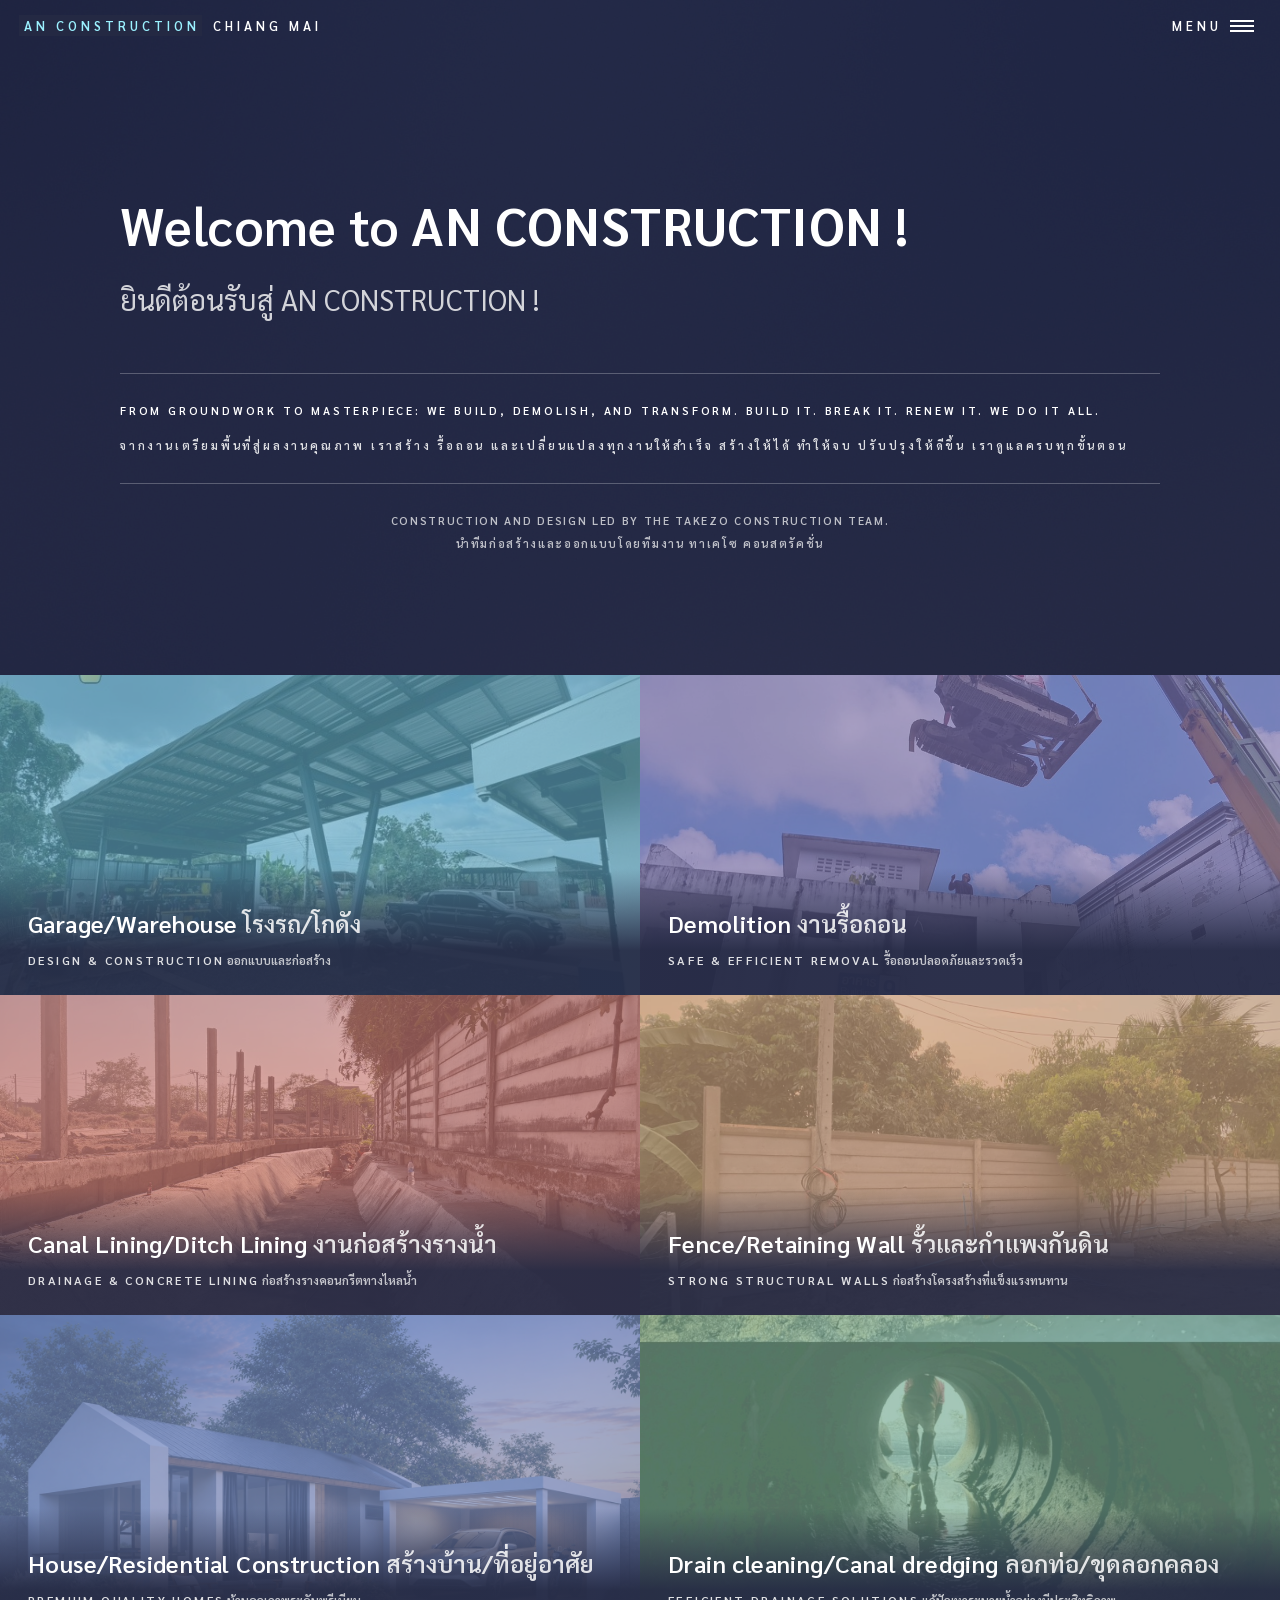
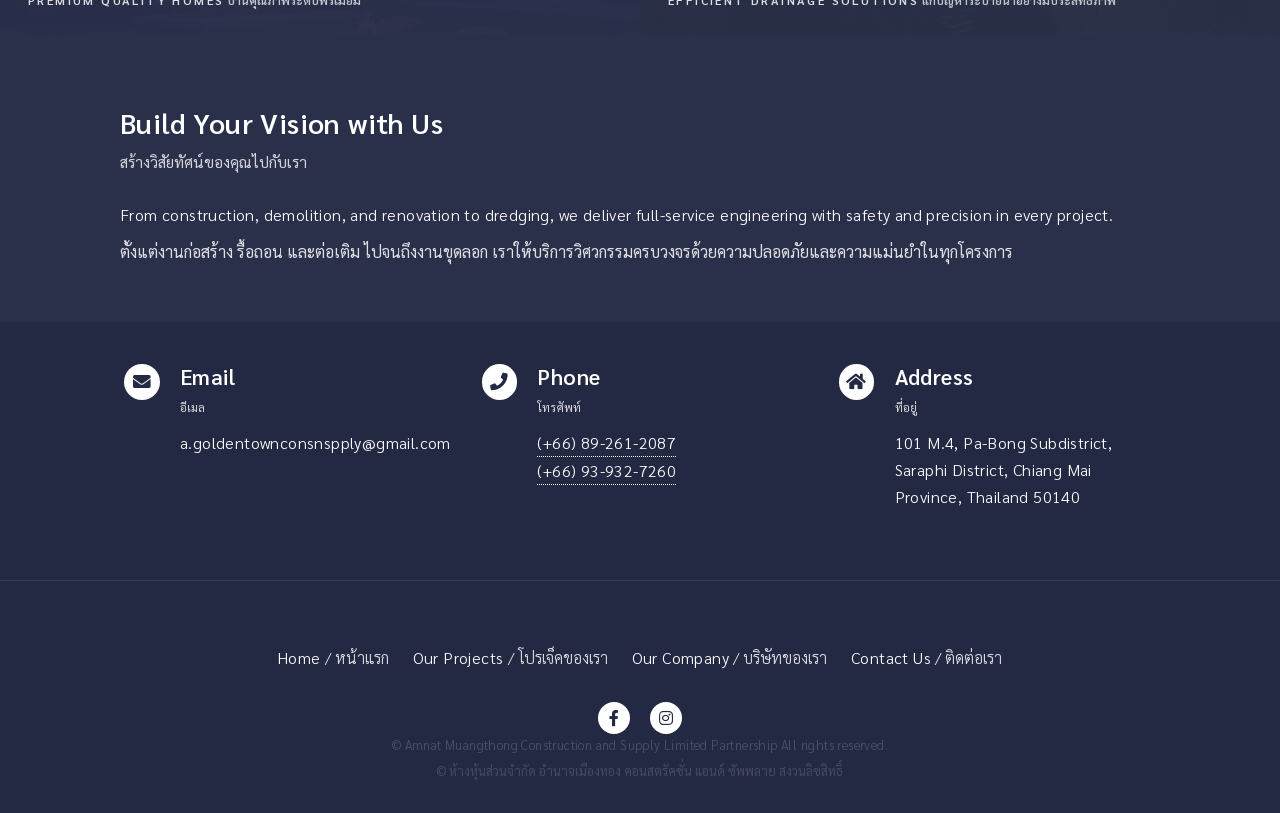
==== commit c7f6ea67: "Fix banner/logo colors, tighten taglines, migrate to anmtconstruction.com - Remove leftover template" ====
--- a/index.html
+++ b/index.html
@@ -21,18 +21,18 @@
     /></noscript>
     <meta name="description" content="อำนาจเมืองทอง คอนสตรัคชั่น (AN CONSTRUCTION) รับเหมาก่อสร้างในเชียงใหม่ครบวงจร ทั้งงานก่อสร้าง ต่อเติมบ้าน รื้อถอน และลอกท่อระบายน้ำ บริการมาตรฐาน ตรงเวลา ติดต่อขอใบเสนอราคาฟรี" />
     <meta name="keywords" content="ลอกท่อ, รื้อถอน, ต่อเติมบ้าน, ก่อสร้าง, เชียงใหม่, รับเหมาก่อสร้างเชียงใหม่, รื้อถอนอาคารเชียงใหม่, ลอกท่อระบายน้ำเชียงใหม่, ต่อเติมบ้านเชียงใหม่, รับสร้างบ้านเชียงใหม่, ขุดลอกคลองเชียงใหม่" />
-    <link rel="canonical" href="https://www.anconstruction.co.th/index.html" />
+    <link rel="canonical" href="https://www.anmtconstruction.com/index.html" />
     <link rel="icon" type="image/svg+xml" href="favicon.svg" />
     <meta property="og:type" content="website" />
     <meta property="og:title" content="AN CONSTRUCTION Chiang Mai" />
     <meta property="og:description" content="อำนาจเมืองทอง คอนสตรัคชั่น (AN CONSTRUCTION) รับเหมาก่อสร้างในเชียงใหม่ครบวงจร ทั้งงานก่อสร้าง ต่อเติมบ้าน รื้อถอน และลอกท่อระบายน้ำ บริการมาตรฐาน ตรงเวลา ติดต่อขอใบเสนอราคาฟรี" />
-    <meta property="og:image" content="https://www.anconstruction.co.th/images/pic07.jpg" />
-    <meta property="og:url" content="https://www.anconstruction.co.th/index.html" />
+    <meta property="og:image" content="https://www.anmtconstruction.com/images/pic07.jpg" />
+    <meta property="og:url" content="https://www.anmtconstruction.com/index.html" />
     <meta property="og:locale" content="th_TH" />
     <meta name="twitter:card" content="summary_large_image" />
     <meta name="twitter:title" content="AN CONSTRUCTION Chiang Mai" />
     <meta name="twitter:description" content="อำนาจเมืองทอง คอนสตรัคชั่น (AN CONSTRUCTION) รับเหมาก่อสร้างในเชียงใหม่ครบวงจร ทั้งงานก่อสร้าง ต่อเติมบ้าน รื้อถอน และลอกท่อระบายน้ำ บริการมาตรฐาน ตรงเวลา ติดต่อขอใบเสนอราคาฟรี" />
-    <meta name="twitter:image" content="https://www.anconstruction.co.th/images/pic07.jpg" />
+    <meta name="twitter:image" content="https://www.anmtconstruction.com/images/pic07.jpg" />
     <script type="application/ld+json">
 {
   "@context": "https://schema.org",
@@ -40,8 +40,8 @@
   "name": "AN CONSTRUCTION Chiang Mai",
   "legalName": "Amnat Muangthong Construction and Supply Limited Partnership",
   "alternateName": "อำนาจเมืองทอง คอนสตรัคชั่น",
-  "image": "https://www.anconstruction.co.th/images/pic07.jpg",
-  "url": "https://www.anconstruction.co.th/",
+  "image": "https://www.anmtconstruction.com/images/pic07.jpg",
+  "url": "https://www.anmtconstruction.com/",
   "telephone": [
     "+66892612087",
     "+66939327260"
@@ -202,19 +202,16 @@
         </section>
 
         <!-- Two -->
-        <section id="two">
+        <section id="two" class="wide-intro">
           <div class="inner">
             <header class="major">
               <h2>Build Your Vision with Us<span class="i18n-th">สร้างวิสัยทัศน์ของคุณไปกับเรา</span></h2>
             </header>
-            <p>
-              From residential construction and safe demolition to professional
-              earthworks and retaining walls. We deliver top-tier engineering
-              solutions with safety and precision.
-            </p>
-            <p class="i18n-th">
-              ตั้งแต่งานก่อสร้างบ้าน งานรื้อถอนที่ปลอดภัย ไปจนถึงงานดินและกำแพงกันดินระดับมืออาชีพ
-              เราส่งมอบงานวิศวกรรมคุณภาพสูงด้วยความปลอดภัยและความแม่นยำ
+            <p class="tagline-line">
+              From construction, demolition, and renovation to dredging, we deliver full-service engineering with safety and precision in every project.
+            </p>
+            <p class="i18n-th tagline-line">
+              ตั้งแต่งานก่อสร้าง รื้อถอน และต่อเติม ไปจนถึงงานขุดลอก เราให้บริการวิศวกรรมครบวงจรด้วยความปลอดภัยและความแม่นยำในทุกโครงการ
             </p>
           </div>
         </section>
--- a/assets/css/main.css
+++ b/assets/css/main.css
@@ -1171,8 +1171,8 @@
 				-webkit-transition: background-color 0.2s ease-in-out, color 0.2s ease-in-out;
 				-ms-transition: background-color 0.2s ease-in-out, color 0.2s ease-in-out;
 				transition: background-color 0.2s ease-in-out, color 0.2s ease-in-out;
-				background-color: #ffffff;
-				color: #242943;
+				background-color: #242943;
+				color: #9bf1ff;
 				display: inline-block;
 				line-height: 1.65em;
 				margin-right: 0.325em;
@@ -1180,11 +1180,11 @@
 			}
 
 			#header .logo:hover strong {
-				background-color: #9bf1ff;
+				background-color: #2f3660;
 			}
 
 			#header .logo:active strong {
-				background-color: #53e3fb;
+				background-color: #3a4278;
 			}
 
 		#header nav {
@@ -1657,6 +1657,18 @@
 					#main > * > .inner {
 						padding: 3em 0 1em 0 ;
 						width: calc(100% - 3em);
+					}
+
+				}
+
+				@media screen and (min-width: 1650px) {
+
+					#main > .wide-intro > .inner {
+						max-width: 80em;
+					}
+
+					.tagline-line {
+						white-space: nowrap;
 					}
 
 				}
